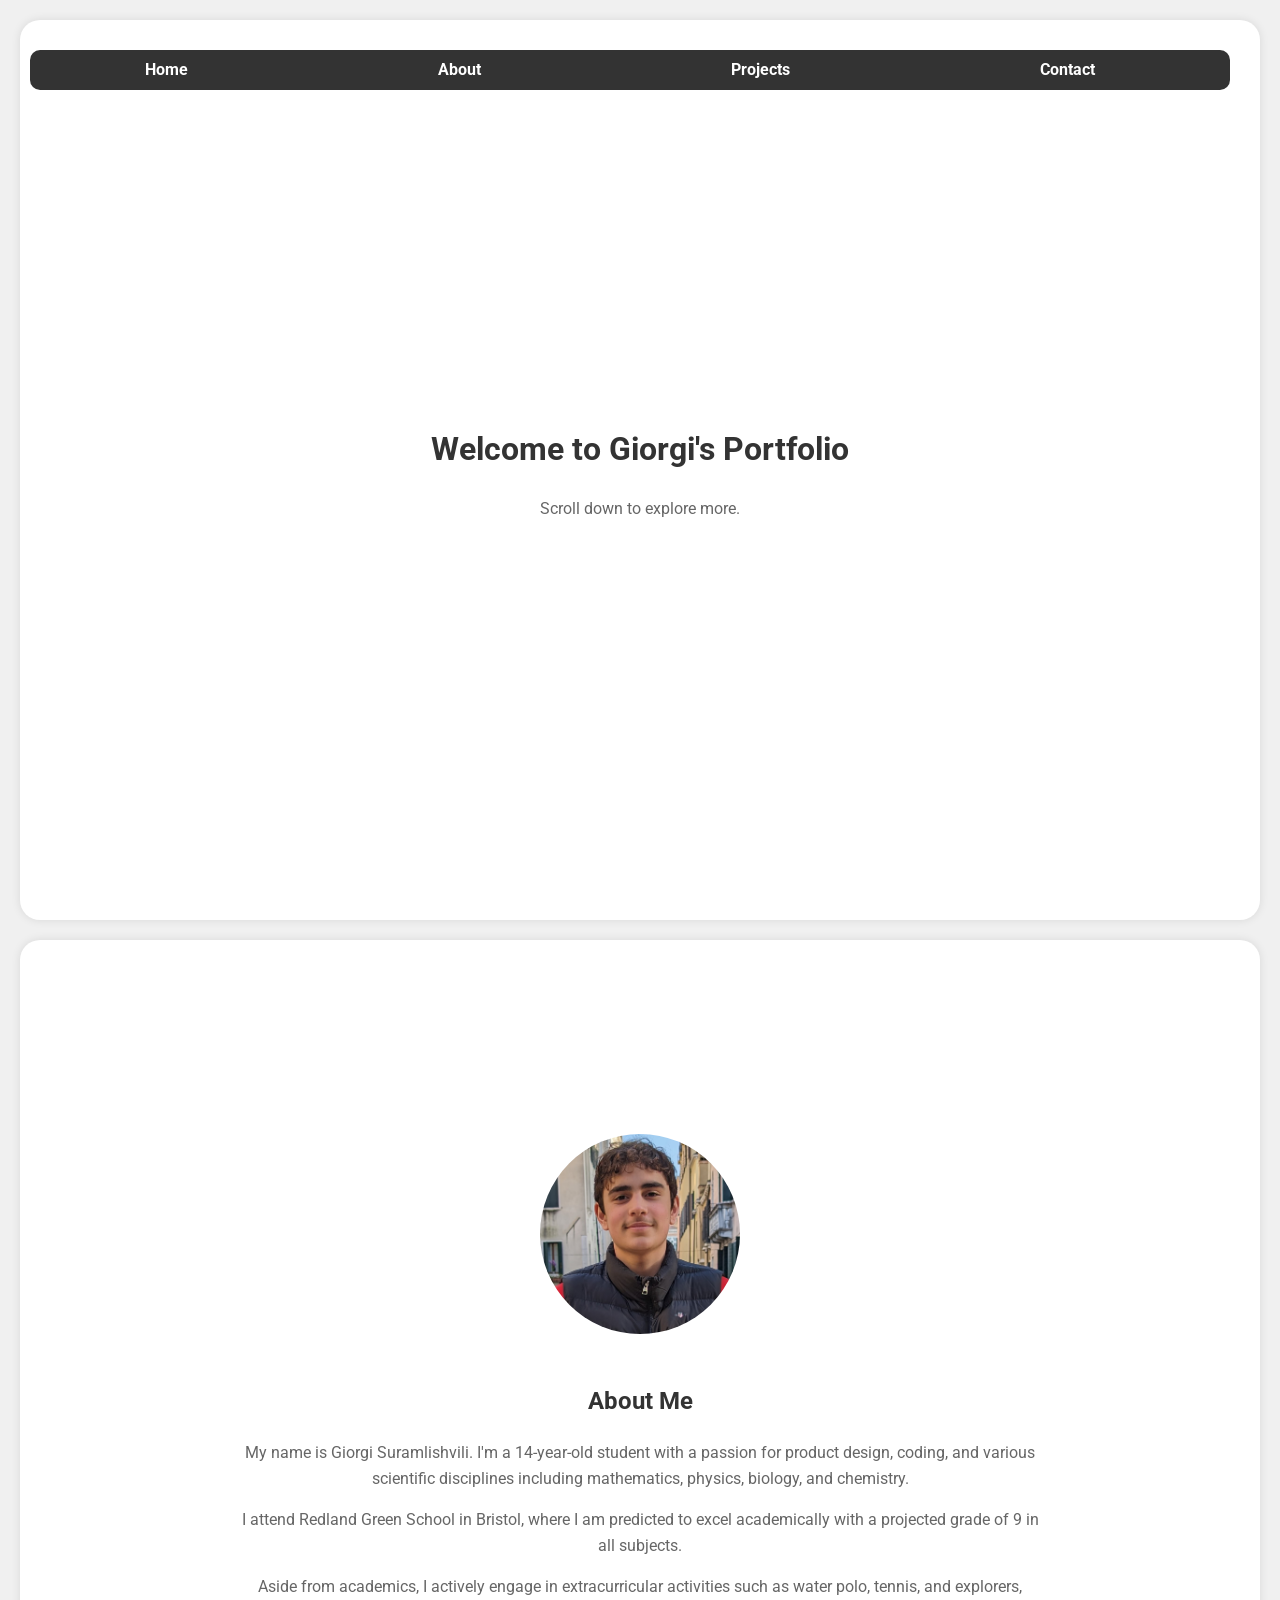
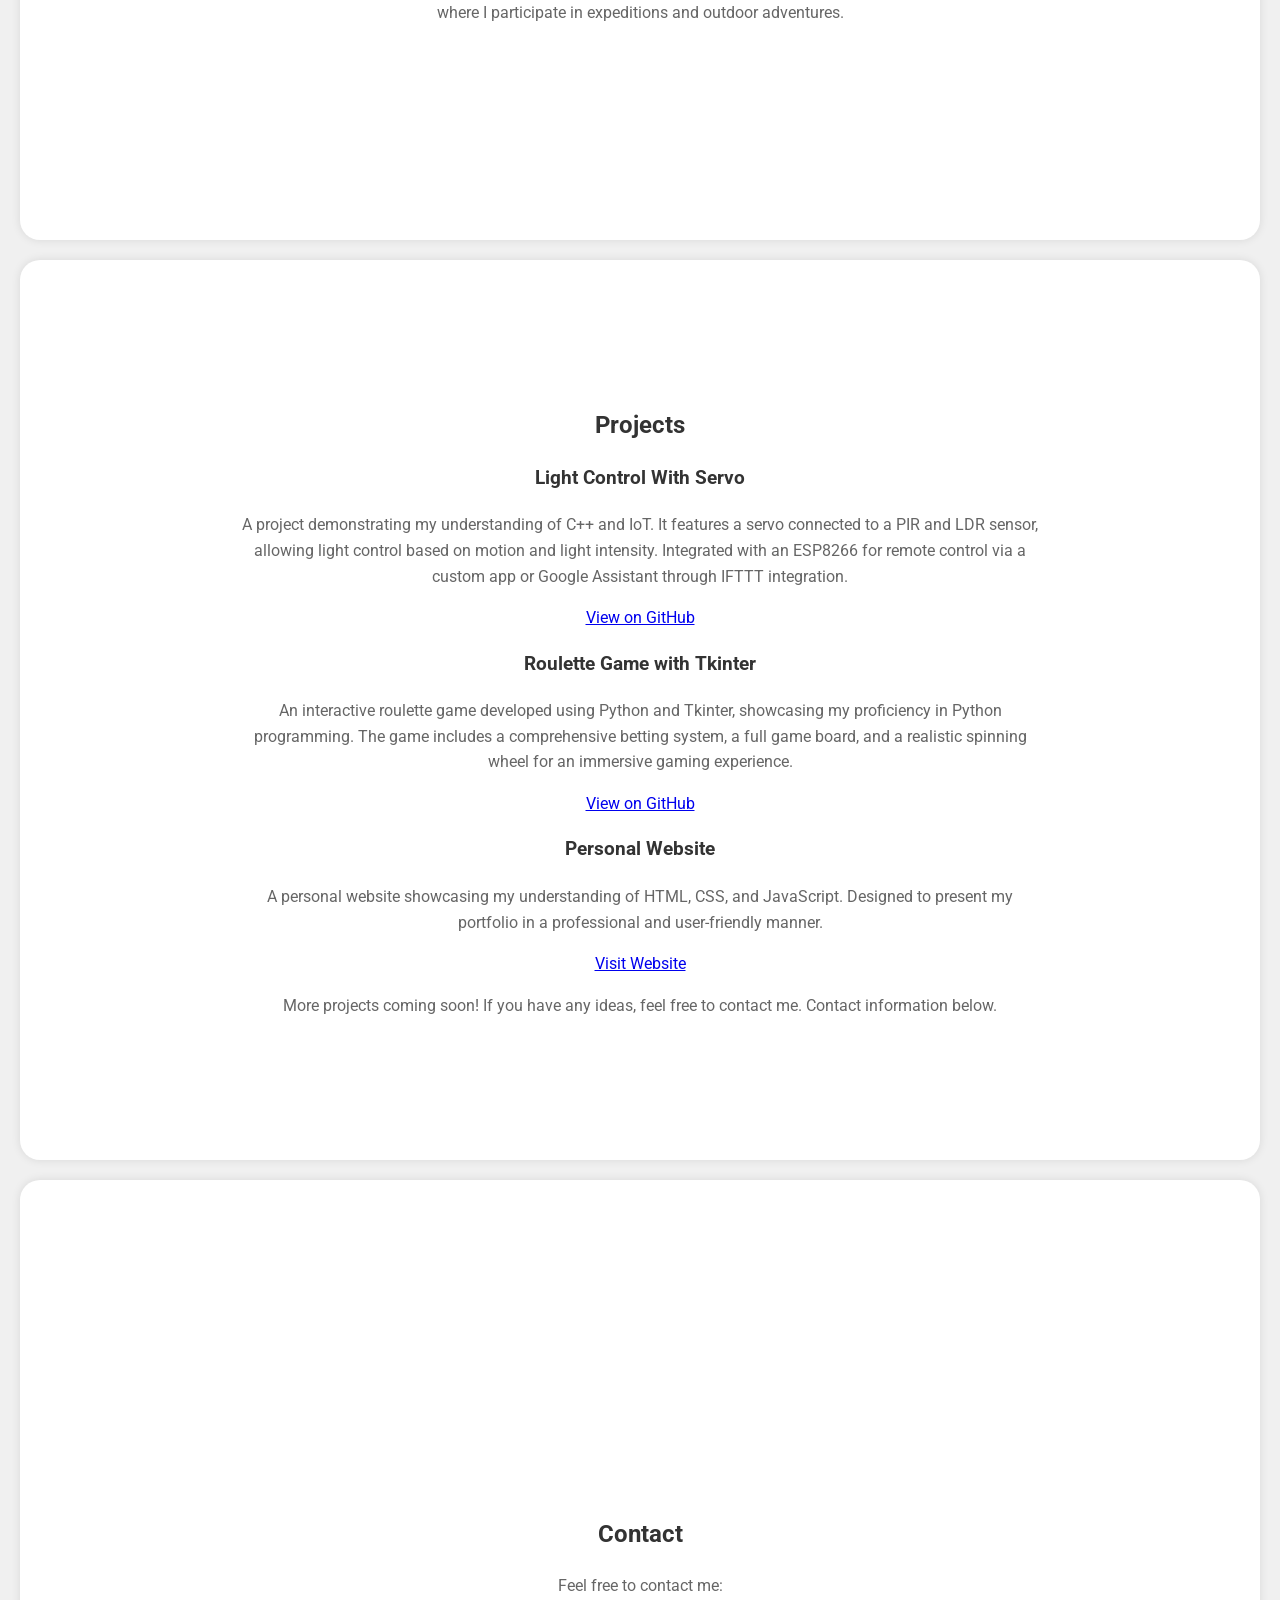
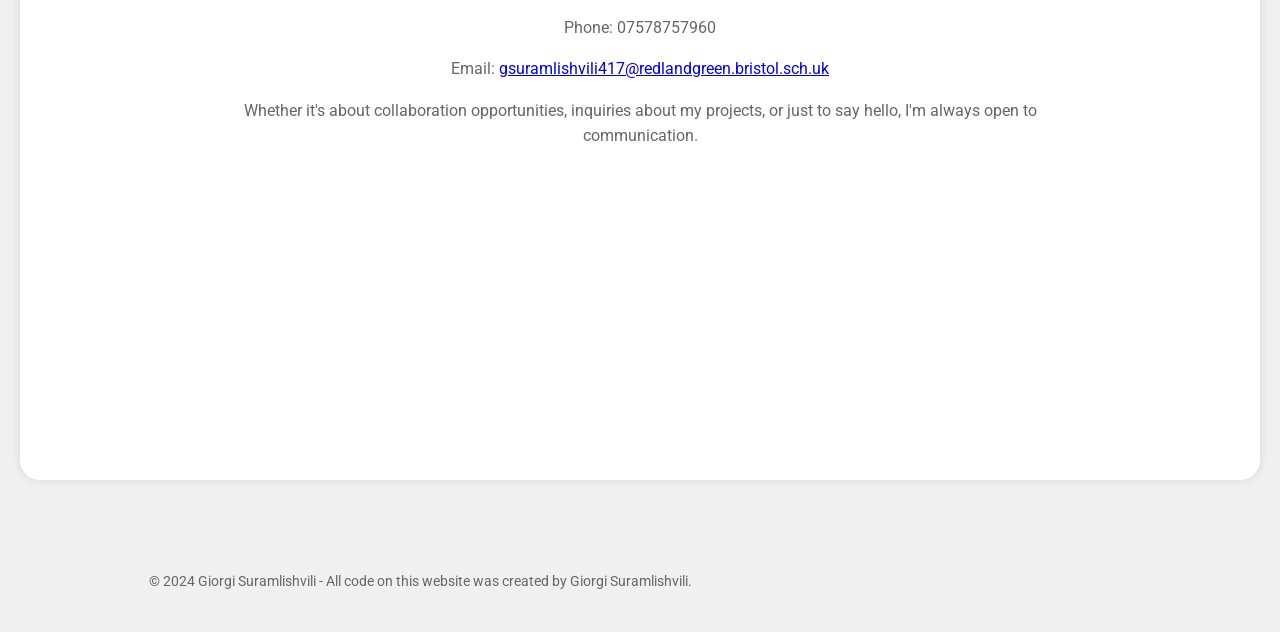
==== index.html @ b0b20935 "Add files via upload" ====
<!DOCTYPE html>
<html lang="en">
<head>
    <meta charset="UTF-8">
    <meta name="viewport" content="width=device-width, initial-scale=1.0">
    <title>Giorgi Suramlishvili</title>
    <link rel="stylesheet" href="styles.css">
    <link href="https://fonts.googleapis.com/css2?family=Roboto:wght@400;700&display=swap" rel="stylesheet">
    <style>
        body {
            font-family: 'Roboto', sans-serif;
            font-size: 16px;
            line-height: 1.6;
            margin: 0;
            padding: 0;
        }
        h1, h2, h3 {
            font-weight: 700;
            color: #333;
        }
        p {
            color: #666;
        }
        nav ul {
            list-style-type: none;
            padding: 0;
            margin: 0;
        }
        nav ul li {
            display: inline;
            margin-right: 20px;
        }
        nav ul li a {
            text-decoration: none;
            color: #333;
        }
        footer {
            text-align: center;
            margin-top: 50px;
            background-color: #f0f0f0;
            padding: 20px 0;
        }
        footer p {
            margin: 0;
            font-size: 14px;
            color: #666;
        }
    </style>
</head>
<body>
    <nav id="navbar">
        <ul>
            <li><a href="#home">Home</a></li>
            <li><a href="#about">About</a></li>
            <li><a href="#projects">Projects</a></li>
            <li><a href="#contact">Contact</a></li>
        </ul>
    </nav>

    <div id="home" class="section active">
        <div class="content">
            <h1>Welcome to Giorgi's Portfolio</h1>
            <p>Scroll down to explore more.</p>
        </div>
    </div>

    <section id="about" class="section">
        <div class="content">
            <img src="your_image.jpg" alt="Giorgi Suramlishvili" class="profile-img">
            <div class="text-content">
                <h2>About Me</h2>
                <p>My name is Giorgi Suramlishvili. I'm a 14-year-old student with a passion for product design, coding, and various scientific disciplines including mathematics, physics, biology, and chemistry.</p>
                <p>I attend Redland Green School in Bristol, where I am predicted to excel academically with a projected grade of 9 in all subjects.</p>
                <p>Aside from academics, I actively engage in extracurricular activities such as water polo, tennis, and explorers, where I participate in expeditions and outdoor adventures.</p>
            </div>
        </div>
    </section>

<section id="projects" class="section">
    <div class="content">
        <h2>Projects</h2>
        <div class="project">
            <h3>Light Control With Servo</h3>
            <p>A project demonstrating my understanding of C++ and IoT. It features a servo connected to a PIR and LDR sensor, allowing light control based on motion and light intensity. Integrated with an ESP8266 for remote control via a custom app or Google Assistant through IFTTT integration.</p>
            <a href="https://github.com/Giors10/LightControlWithServo">View on GitHub</a>
        </div>
        <div class="project">
            <h3>Roulette Game with Tkinter</h3>
            <p>An interactive roulette game developed using Python and Tkinter, showcasing my proficiency in Python programming. The game includes a comprehensive betting system, a full game board, and a realistic spinning wheel for an immersive gaming experience.</p>
            <a href="https://github.com/Giors10/SimpleRouletteGameTkinter">View on GitHub</a>
        </div>
        <div class="project">
            <h3>Personal Website</h3>
            <p>A personal website showcasing my understanding of HTML, CSS, and JavaScript. Designed to present my portfolio in a professional and user-friendly manner.</p>
            <a href="#">Visit Website</a>
        </div>
        <p>More projects coming soon! If you have any ideas, feel free to contact me. Contact information below.</p>
    </div>
</section>


    <section id="contact" class="section">
        <div class="content">
            <h2>Contact</h2>
            <p>Feel free to contact me:</p>
            <p>Phone: 07578757960</p>
            <p>Email: <a href="mailto:gsuramlishvili417@redlandgreen.bristol.sch.uk">gsuramlishvili417@redlandgreen.bristol.sch.uk</a></p>
            <p>Whether it's about collaboration opportunities, inquiries about my projects, or just to say hello, I'm always open to communication.</p>
        </div>
    </section>

    <footer>
        <div class="content">
            <p>&copy; 2024 Giorgi Suramlishvili - All code on this website was created by Giorgi Suramlishvili.</p>
        </div>
    </footer>

    <script src="script.js"></script>
</body>
</html>
---- styles.css ----
body, html {
    margin: 0;
    padding: 0;
    font-family: Arial, sans-serif;
    background-color: #f0f0f0;
}

#navbar {
    position: fixed;
    top: 0;
    left: 0;
    width: calc(100% - 40px);
    background-color: transparent;
    z-index: 10; /* Increase z-index to ensure navbar is above the home page */
    padding: 40px 20px;
    box-sizing: border-box;
    border-radius: 10px;
    margin: 10px;
    transition: opacity 0.5s;
    opacity: 1;
    transition: opacity 0.5s ease-in-out;
    height: 100px; /* Adjust this value to change the thickness of the navbar */
}

#navbar ul {
    margin: 0;
    height: 50px;
    padding: 0;
    list-style-type: none;
    display: flex;
    justify-content: space-around;
    align-items: center;
    width: 100%;
    height: 200%;
    overflow: hidden;
    background-color: #333;
    border-radius: 10px;
}

#navbar ul li a {
    text-decoration: none;
    color: white;
    font-weight: bold;
    font-size: 16px;
    padding: 20px 20px;
    border-radius: 50px;
    transition: background-color 0.3s, color 0.3s;
}

#navbar ul li a:hover {
    background-color: #555;
}

/* Rest of your CSS code */

.section {
    height: 100vh;
    display: flex;
    justify-content: center;
    align-items: center;
    position: relative;
    z-index: 1;
    border-radius: 20px;
    overflow: hidden;
    margin: 20px;
    background-color: white;
    box-shadow: 0 0 10px rgba(0, 0, 0, 0.1);
    opacity: 0; /* Initially visible */
    transform: translateY(0); /* Move content down */
    transition: opacity 0.5s, transform 0.5s;
}

/* Added pop-out animation for sections */
.section.active .content {
    animation: popOut 1s ease;
    opacity: 1;
}

.content {
    max-width: 800px;
    padding: 20px;
    text-align: center;
}

h1, h2 {
    color: #333;
}

.profile-img {
    width: 200px;
    height: 200px;
    border-radius: 50%;
    margin-bottom: 20px;
    object-fit: cover;
}

.text-content {
    margin-bottom: 20px;
}

@keyframes popOut {
    0% {
        transform: scale(0);
        opacity: 0;
    }
    50% {
        transform: scale(1.1);
    }
    100% {
        transform: scale(1);
        opacity: 1;
    }
}

.section.active {
    animation: popOut 1s ease;
    opacity: 1;
}
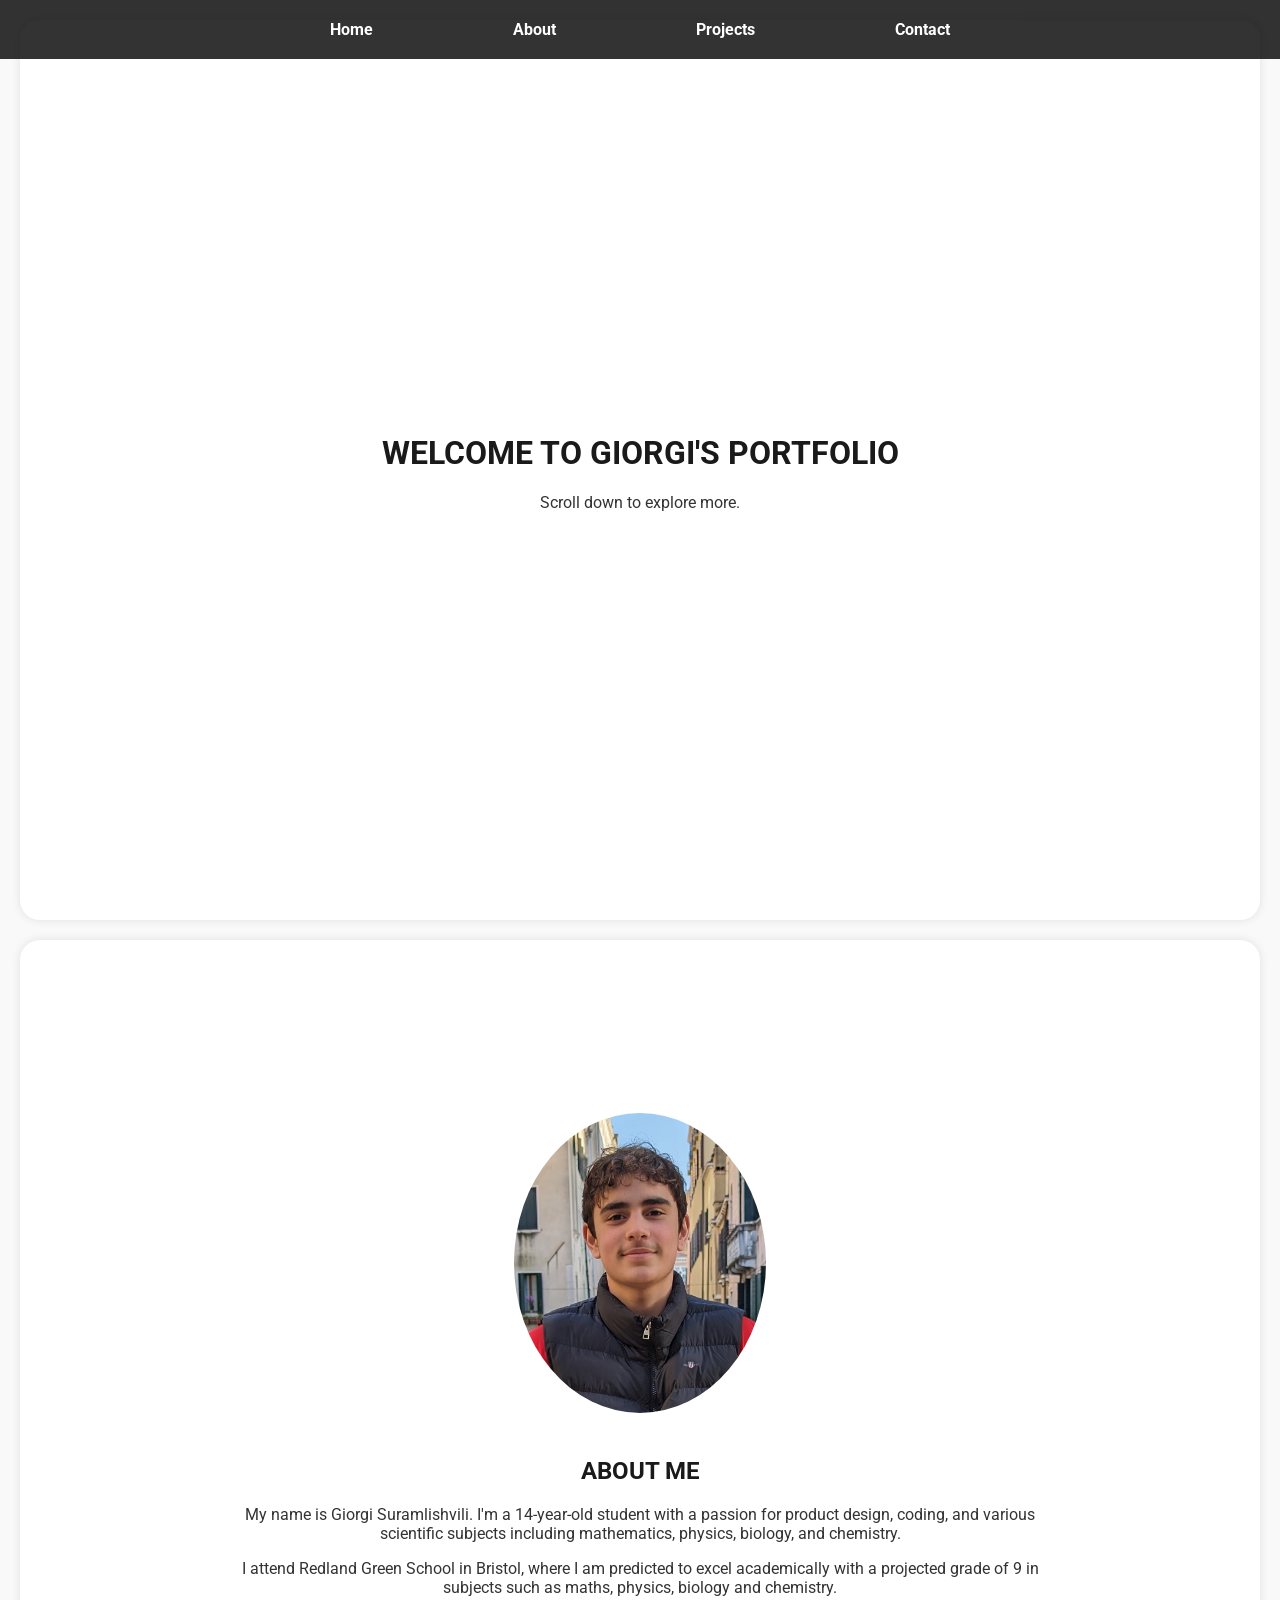
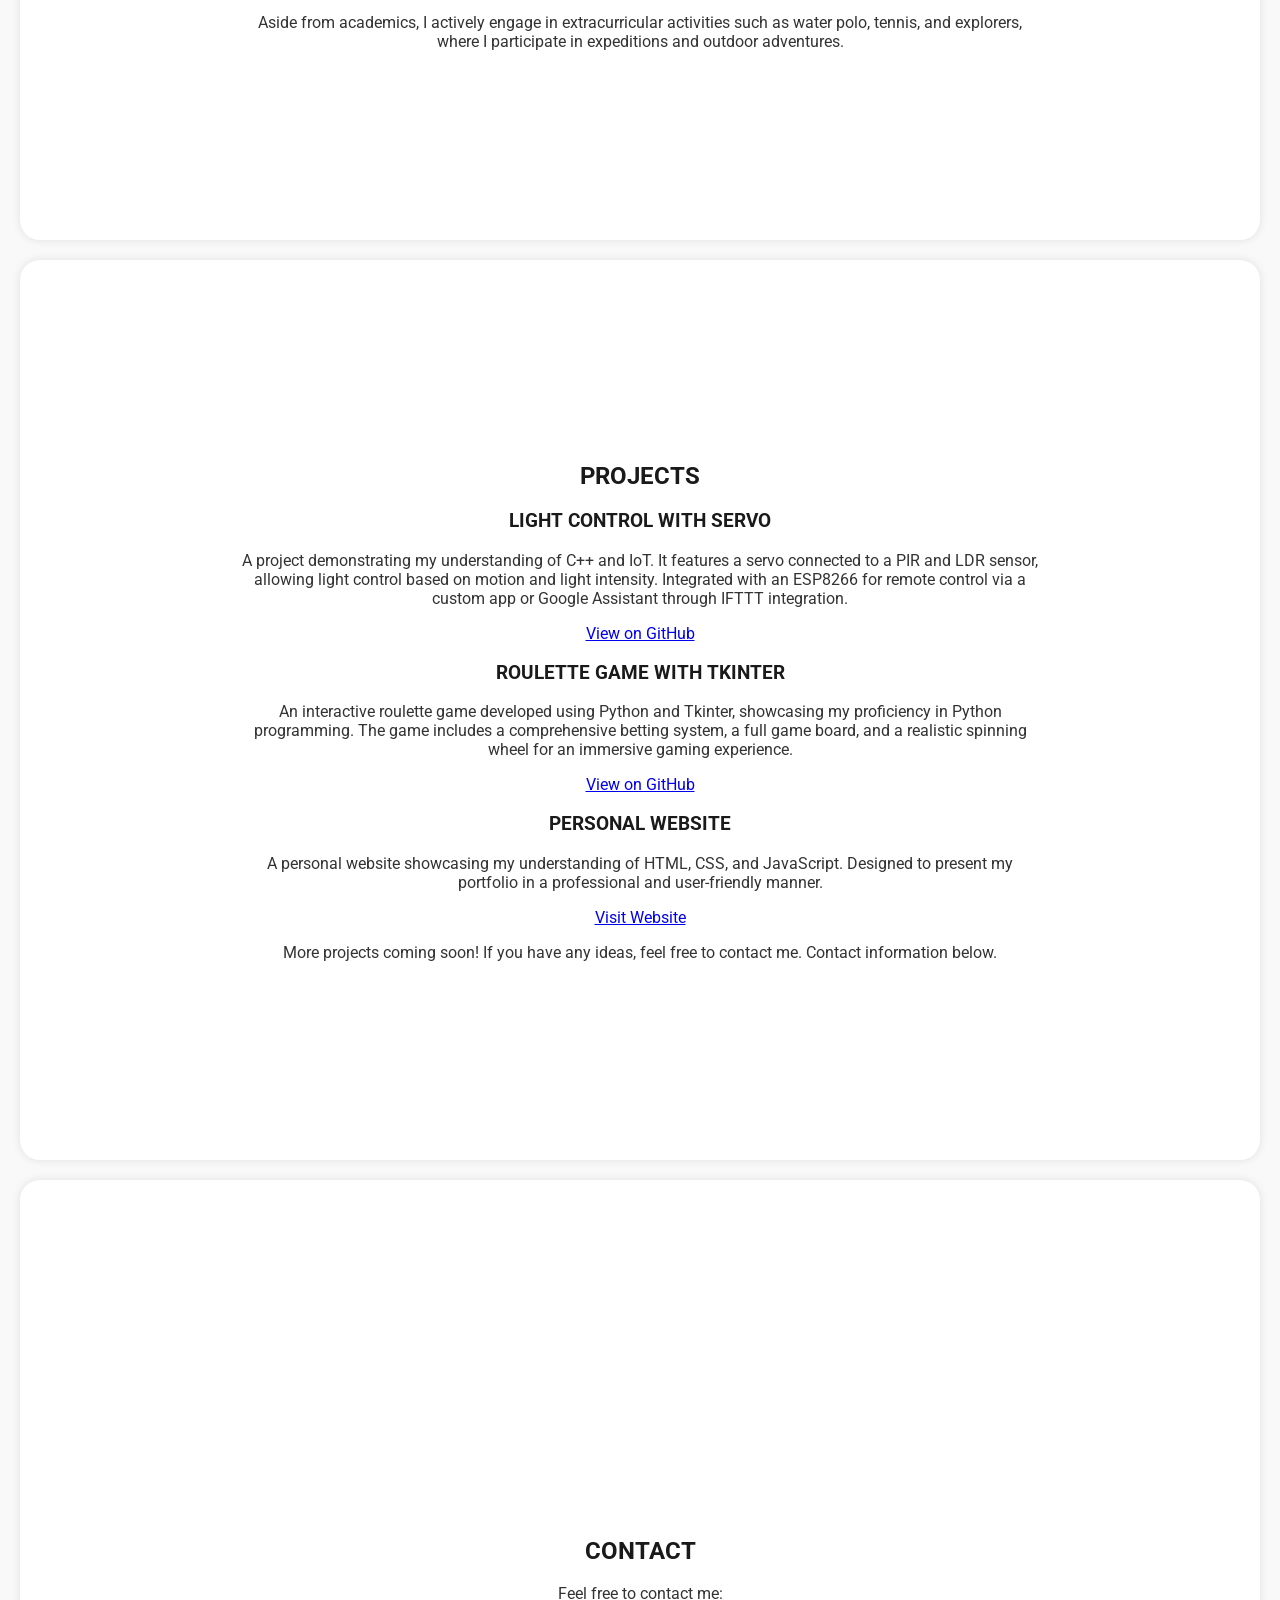
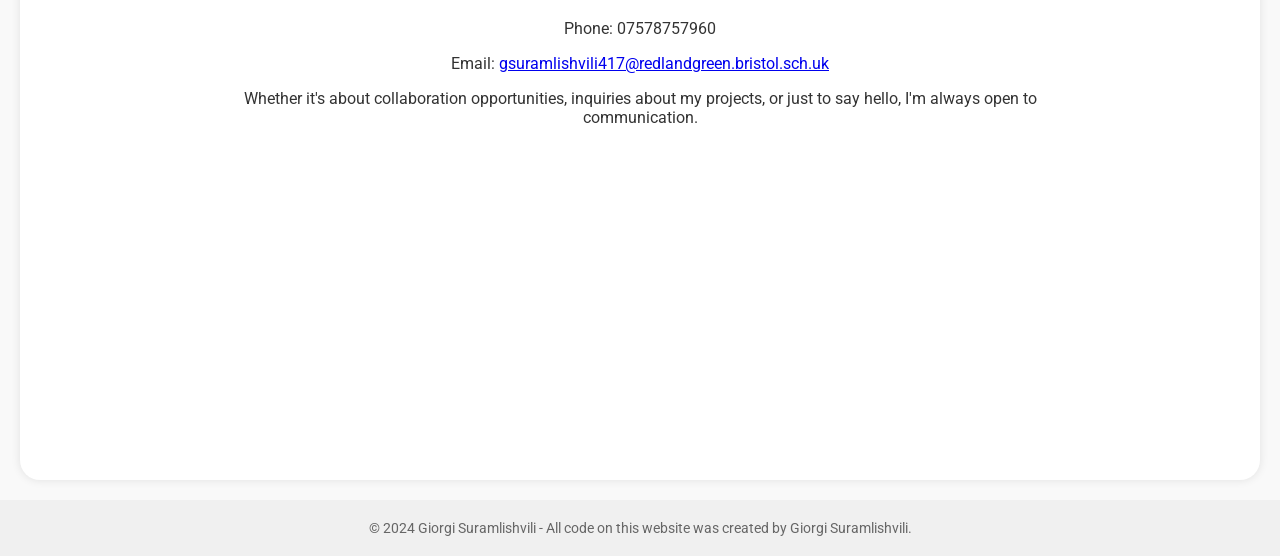
==== commit a5259852: "Add files via upload" ====
--- a/index.html
+++ b/index.html
@@ -3,49 +3,9 @@
 <head>
     <meta charset="UTF-8">
     <meta name="viewport" content="width=device-width, initial-scale=1.0">
-    <title>Giorgi Suramlishvili</title>
+    <title>Giorgi Suramlishvili - Portfolio</title>
     <link rel="stylesheet" href="styles.css">
     <link href="https://fonts.googleapis.com/css2?family=Roboto:wght@400;700&display=swap" rel="stylesheet">
-    <style>
-        body {
-            font-family: 'Roboto', sans-serif;
-            font-size: 16px;
-            line-height: 1.6;
-            margin: 0;
-            padding: 0;
-        }
-        h1, h2, h3 {
-            font-weight: 700;
-            color: #333;
-        }
-        p {
-            color: #666;
-        }
-        nav ul {
-            list-style-type: none;
-            padding: 0;
-            margin: 0;
-        }
-        nav ul li {
-            display: inline;
-            margin-right: 20px;
-        }
-        nav ul li a {
-            text-decoration: none;
-            color: #333;
-        }
-        footer {
-            text-align: center;
-            margin-top: 50px;
-            background-color: #f0f0f0;
-            padding: 20px 0;
-        }
-        footer p {
-            margin: 0;
-            font-size: 14px;
-            color: #666;
-        }
-    </style>
 </head>
 <body>
     <nav id="navbar">
@@ -53,7 +13,7 @@
             <li><a href="#home">Home</a></li>
             <li><a href="#about">About</a></li>
             <li><a href="#projects">Projects</a></li>
-            <li><a href="#contact">Contact</a></li>
+            <li><div class="contact-button"><a href="#contact">Contact</a></div></li>
         </ul>
     </nav>
 
@@ -69,35 +29,34 @@
             <img src="your_image.jpg" alt="Giorgi Suramlishvili" class="profile-img">
             <div class="text-content">
                 <h2>About Me</h2>
-                <p>My name is Giorgi Suramlishvili. I'm a 14-year-old student with a passion for product design, coding, and various scientific disciplines including mathematics, physics, biology, and chemistry.</p>
-                <p>I attend Redland Green School in Bristol, where I am predicted to excel academically with a projected grade of 9 in all subjects.</p>
+                <p>My name is Giorgi Suramlishvili. I'm a 14-year-old student with a passion for product design, coding, and various scientific subjects including mathematics, physics, biology, and chemistry.</p>
+                <p>I attend Redland Green School in Bristol, where I am predicted to excel academically with a projected grade of 9 in subjects such as maths, physics, biology and chemistry.</p>
                 <p>Aside from academics, I actively engage in extracurricular activities such as water polo, tennis, and explorers, where I participate in expeditions and outdoor adventures.</p>
             </div>
         </div>
     </section>
 
-<section id="projects" class="section">
-    <div class="content">
-        <h2>Projects</h2>
-        <div class="project">
-            <h3>Light Control With Servo</h3>
-            <p>A project demonstrating my understanding of C++ and IoT. It features a servo connected to a PIR and LDR sensor, allowing light control based on motion and light intensity. Integrated with an ESP8266 for remote control via a custom app or Google Assistant through IFTTT integration.</p>
-            <a href="https://github.com/Giors10/LightControlWithServo">View on GitHub</a>
+    <section id="projects" class="section">
+        <div class="content">
+            <h2>Projects</h2>
+            <div class="project">
+                <h3>Light Control With Servo</h3>
+                <p>A project demonstrating my understanding of C++ and IoT. It features a servo connected to a PIR and LDR sensor, allowing light control based on motion and light intensity. Integrated with an ESP8266 for remote control via a custom app or Google Assistant through IFTTT integration.</p>
+                <a href="https://github.com/Giors10/LightControlWithServo">View on GitHub</a>
+            </div>
+            <div class="project">
+                <h3>Roulette Game with Tkinter</h3>
+                <p>An interactive roulette game developed using Python and Tkinter, showcasing my proficiency in Python programming. The game includes a comprehensive betting system, a full game board, and a realistic spinning wheel for an immersive gaming experience.</p>
+                <a href="https://github.com/Giors10/SimpleRouletteGameTkinter">View on GitHub</a>
+            </div>
+            <div class="project">
+                <h3>Personal Website</h3>
+                <p>A personal website showcasing my understanding of HTML, CSS, and JavaScript. Designed to present my portfolio in a professional and user-friendly manner.</p>
+                <a href="#">Visit Website</a>
+            </div>
+            <p>More projects coming soon! If you have any ideas, feel free to contact me. Contact information below.</p>
         </div>
-        <div class="project">
-            <h3>Roulette Game with Tkinter</h3>
-            <p>An interactive roulette game developed using Python and Tkinter, showcasing my proficiency in Python programming. The game includes a comprehensive betting system, a full game board, and a realistic spinning wheel for an immersive gaming experience.</p>
-            <a href="https://github.com/Giors10/SimpleRouletteGameTkinter">View on GitHub</a>
-        </div>
-        <div class="project">
-            <h3>Personal Website</h3>
-            <p>A personal website showcasing my understanding of HTML, CSS, and JavaScript. Designed to present my portfolio in a professional and user-friendly manner.</p>
-            <a href="#">Visit Website</a>
-        </div>
-        <p>More projects coming soon! If you have any ideas, feel free to contact me. Contact information below.</p>
-    </div>
-</section>
-
+    </section>
 
     <section id="contact" class="section">
         <div class="content">
@@ -110,9 +69,7 @@
     </section>
 
     <footer>
-        <div class="content">
             <p>&copy; 2024 Giorgi Suramlishvili - All code on this website was created by Giorgi Suramlishvili.</p>
-        </div>
     </footer>
 
     <script src="script.js"></script>
--- a/styles.css
+++ b/styles.css
@@ -1,49 +1,41 @@
 body, html {
     margin: 0;
     padding: 0;
-    font-family: Arial, sans-serif;
-    background-color: #f0f0f0;
+    font-family: 'Roboto', sans-serif;
+    background-color: #f9f9f9;
+    color: #333;
 }
 
 #navbar {
     position: fixed;
     top: 0;
     left: 0;
-    width: calc(100% - 40px);
-    background-color: transparent;
-    z-index: 10; /* Increase z-index to ensure navbar is above the home page */
-    padding: 40px 20px;
-    box-sizing: border-box;
-    border-radius: 10px;
-    margin: 10px;
-    transition: opacity 0.5s;
-    opacity: 1;
+    width: 100%;
+    background-color: rgba(0, 0, 0, 0.8);
+    padding: 20px 0;
+    z-index: 10;
+    text-align: center;
     transition: opacity 0.5s ease-in-out;
-    height: 100px; /* Adjust this value to change the thickness of the navbar */
 }
 
 #navbar ul {
     margin: 0;
-    height: 50px;
     padding: 0;
     list-style-type: none;
-    display: flex;
-    justify-content: space-around;
-    align-items: center;
-    width: 100%;
-    height: 200%;
-    overflow: hidden;
-    background-color: #333;
-    border-radius: 10px;
+}
+
+#navbar ul li {
+    display: inline;
+    margin-right: 20px;
 }
 
 #navbar ul li a {
     text-decoration: none;
-    color: white;
+    color: #fff;
     font-weight: bold;
     font-size: 16px;
-    padding: 20px 20px;
-    border-radius: 50px;
+    padding: 10px 20px;
+    border-radius: 20px;
     transition: background-color 0.3s, color 0.3s;
 }
 
@@ -51,60 +43,60 @@
     background-color: #555;
 }
 
-/* Rest of your CSS code */
-
 .section {
     height: 100vh;
     display: flex;
     justify-content: center;
     align-items: center;
-    position: relative;
-    z-index: 1;
     border-radius: 20px;
     overflow: hidden;
     margin: 20px;
-    background-color: white;
+    background-color: #fff;
     box-shadow: 0 0 10px rgba(0, 0, 0, 0.1);
-    opacity: 0; /* Initially visible */
-    transform: translateY(0); /* Move content down */
-    transition: opacity 0.5s, transform 0.5s;
+    opacity: 0;
+    transform: translateY(20px);
+    transition: opacity 0.5s ease-out, transform 0.5s cubic-bezier(0.5, 0, 0, 1);
 }
 
-/* Added pop-out animation for sections */
-.section.active .content {
-    animation: popOut 1s ease;
+.section.active {
     opacity: 1;
+    transform: translateY(0);
 }
 
 .content {
     max-width: 800px;
     padding: 20px;
     text-align: center;
+    opacity: 0;
 }
 
-h1, h2 {
-    color: #333;
+.section.active .content {
+    animation: fadeIn 1s ease forwards;
 }
 
-.profile-img {
-    width: 200px;
-    height: 200px;
-    border-radius: 50%;
-    margin-bottom: 20px;
-    object-fit: cover;
+@keyframes fadeIn {
+    from {
+        opacity: 0;
+    }
+    to {
+        opacity: 1;
+    }
 }
 
-.text-content {
-    margin-bottom: 20px;
+h1, h2, h3 {
+    color: #1a1a1a;
+    text-transform: uppercase;
+    opacity: 0;
 }
 
-@keyframes popOut {
+.section.active h1, .section.active h2, .section.active h3 {
+    animation: popIn 1s ease forwards;
+}
+
+@keyframes popIn {
     0% {
-        transform: scale(0);
+        transform: scale(0.8);
         opacity: 0;
-    }
-    50% {
-        transform: scale(1.1);
     }
     100% {
         transform: scale(1);
@@ -112,7 +104,40 @@
     }
 }
 
-.section.active {
-    animation: popOut 1s ease;
-    opacity: 1;
+.profile-img {
+    max-width: 100%;
+    max-height: 300px; /* Adjust the maximum height as needed */
+    border-radius: 50%;
+    margin-bottom: 20px;
+    object-fit: cover;
 }
+#navbar ul {
+    margin: 0;
+    padding: 0;
+    list-style-type: none;
+    display: flex; /* Use flexbox */
+    justify-content: center; /* Align items at the center */
+}
+
+#navbar ul li {
+    margin: 0 50px; /* Adjust as needed */
+}
+
+@media (max-width: 768px) {
+    .contact-button {
+        margin-top: 0px; /* Adjust as needed */
+    }
+}
+footer {
+    width: 100%;
+    text-align: center;
+    background-color: #f0f0f0;
+    padding: 20px 0;
+    clear: both; /* Add this to clear floats */
+}
+
+footer p {
+    margin: 0;
+    font-size: 14px;
+    color: #666;
+}
